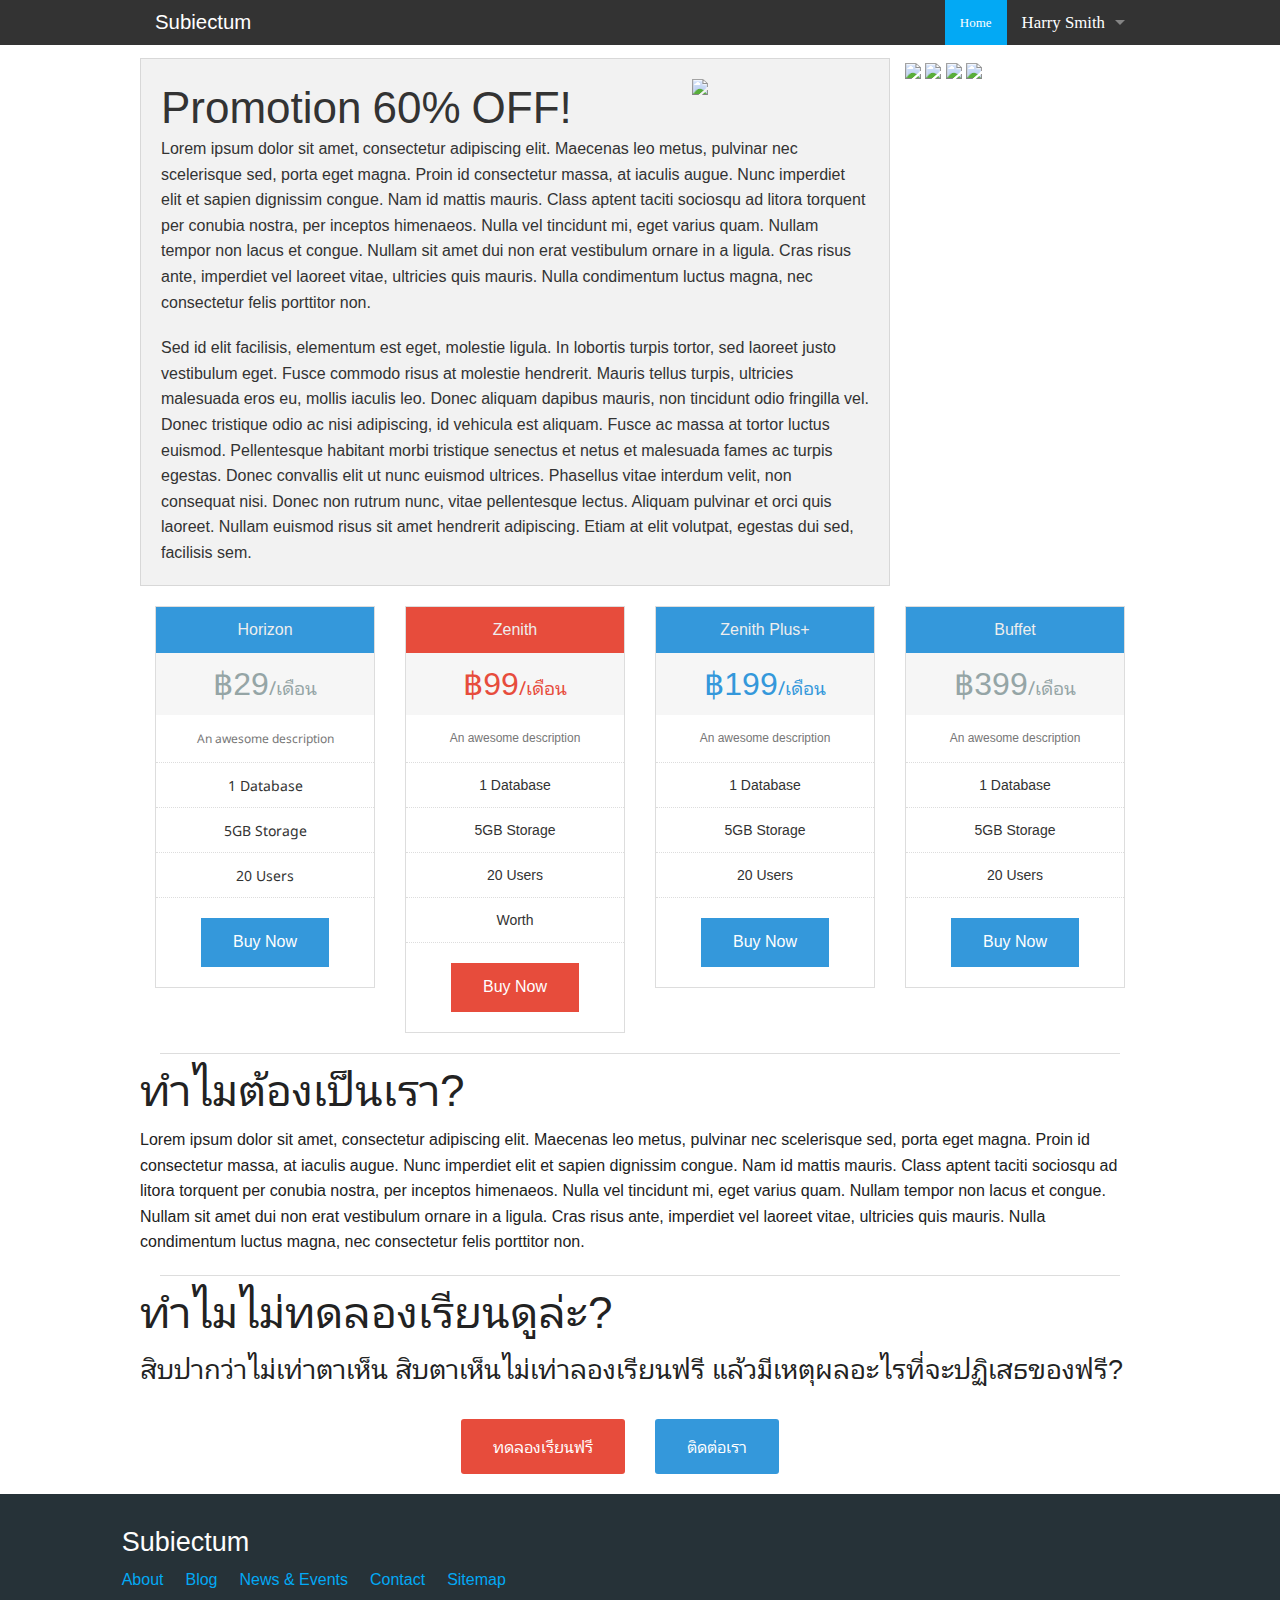
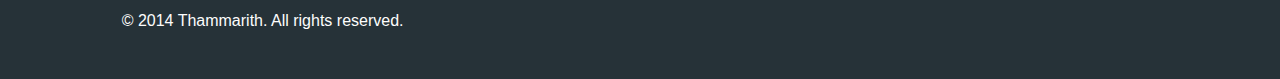
==== index.html @ 30e6ef94 "Change index, add maths (img & subjectlist)" ====
<!doctype html>
<html class="no-js" lang="en">
  <head>
    <meta charset="utf-8" />
    <meta name="viewport" content="width=device-width, initial-scale=1.0" />
    <title>Foundation | Welcome</title>
    <link rel="stylesheet" href="css/foundation.css" />
	<link rel="stylesheet" href="css/font.css" />
    <script src="js/vendor/modernizr.js"></script>
	<style>
		.Roboto {
	  font-family: Roboto, sans-serif;
	  }
	  .OpenSans {
	  font-family: 'Open Sans', sans-serif;
	  }
	  .OpenSansL {
	  font-family: 'Open Sans Light', sans-serif;
	  }
	  .Montserrat {
	  font-family: Montserrat, sans-serif;
	  }
	  .row.full-width {
		width: 100%;
		max-width: 100%; 
	  }
	  .whiteColour {
		color: #fdfdfd;
	  }
	  .blueColour {
		color: #03a9f4;
	  }
	  body {
	  -webkit-font-smoothing: antialiased;
	  -webkit-text-shadow: rgba(0,0,0,.01) 0 0 1px;
	  text-shadow: rgba(0,0,0,.01) 0 0 1px;
	  }
	  h1, h2, h3, h4, h5, h6 {
	  font-family: THnf, Montserrat, sans-serif;
	  }
	  p {
	  font-family: 'Open Sans', sans-serif;
	  //font-weight: 300;
	  }
	</style>
  </head>
  <body>
    
	<div class="contain-to-grid sticky">
		<nav class="top-bar" data-topbar data-options="sticky_on: large">
			<ul class="title-area">
				<li class="name">
				  <h1><a href="#" class="Montserrat" style="font-size: 120%;" id="firstStop">Subiectum</a></h1>
				</li>
				 <!-- Remove the class "menu-icon" to get rid of menu icon. Take out "Menu" to just have icon alone -->
				<li class="toggle-topbar menu-icon"><a href="#"><span>Menu</span></a></li>
			</ul>
			<section class="top-bar-section">
			<!-- Right Nav Section -->
				<ul class="right">
					<li class="active"><a href="#" style="font-family: Montserrat; background-color: #03a9f4;">Home</a></li>
					<li class="has-dropdown">
						<a href="#" style="font-size: 105%; font-family: Montserrat;" id="numero1">Harry Smith</a>
						<ul class="dropdown">
							<li><a href="#" style="font-family: Montserrat;">Profile</a></li>
							<li><a href="#" style="font-family: Montserrat;">Setting</a></li>
							<li><a href="#" style="font-family: Montserrat;">Help</a></li>
							<li><a href="#" style="font-family: Montserrat;">Sign Out</a></li>
						</ul>
					</li>
				</ul>

				<!-- Left Nav Section
				<ul class="left">
					<li><a href="#">Left Nav Button</a></li>
				</ul> -->
			</section>
		</nav>
	</div>


    <div class="row" style="margin-top: 1%;">
		<div class="panel large-9 columns">
			<img src="img/badge.png" width="25%" style="float: right;">
			<h1>Promotion 60% OFF!</h1>
			<p>
				Lorem ipsum dolor sit amet, consectetur adipiscing elit. Maecenas leo metus, pulvinar nec scelerisque sed, porta eget magna. Proin id consectetur massa, at iaculis augue. Nunc imperdiet elit et sapien dignissim congue. Nam id mattis mauris. Class aptent taciti sociosqu ad litora torquent per conubia nostra, per inceptos himenaeos. Nulla vel tincidunt mi, eget varius quam. Nullam tempor non lacus et congue. Nullam sit amet dui non erat vestibulum ornare in a ligula. Cras risus ante, imperdiet vel laoreet vitae, ultricies quis mauris. Nulla condimentum luctus magna, nec consectetur felis porttitor non.
			</p>
			<p>
				Sed id elit facilisis, elementum est eget, molestie ligula. In lobortis turpis tortor, sed laoreet justo vestibulum eget. Fusce commodo risus at molestie hendrerit. Mauris tellus turpis, ultricies malesuada eros eu, mollis iaculis leo. Donec aliquam dapibus mauris, non tincidunt odio fringilla vel. Donec tristique odio ac nisi adipiscing, id vehicula est aliquam. Fusce ac massa at tortor luctus euismod. Pellentesque habitant morbi tristique senectus et netus et malesuada fames ac turpis egestas. Donec convallis elit ut nunc euismod ultrices. Phasellus vitae interdum velit, non consequat nisi. Donec non rutrum nunc, vitae pellentesque lectus. Aliquam pulvinar et orci quis laoreet. Nullam euismod risus sit amet hendrerit adipiscing. Etiam at elit volutpat, egestas dui sed, facilisis sem.
			</p>
		</div>
		<div class="large-3 columns">
			<img src="http://placehold.it/350x150&text=Ads">
			<img src="http://placehold.it/350x150&text=Ads">
			<img src="http://placehold.it/350x150&text=Ads">
			<img src="http://placehold.it/350x150&text=Ads">
		</div>
	</div>
	
	<div class="row">
		<div class="large-3 columns THn">
			<ul class="pricing-table THn">
			  <li class="title" style="background-color: #3498db;">Horizon</li>
			  <li class="price THn" style="color: #95a5a6;">฿29<small class="THn">/เดือน</small></li>
			  <li class="description">An awesome description</li>
			  <li class="bullet-item">1 Database</li>
			  <li class="bullet-item">5GB Storage</li>
			  <li class="bullet-item">20 Users</li>
			  <li class="cta-button"><a class="button" href="register.html">Buy Now</a></li>
			</ul>
		</div>
		<div class="large-3 columns">
			<ul class="pricing-table">
			  <li class="title" style="background-color: #e74c3c;">Zenith</li>
			  <li class="price" style="color: #e74c3c;">฿99<small class="THn">/เดือน</small></li>
			  <li class="description">An awesome description</li>
			  <li class="bullet-item">1 Database</li>
			  <li class="bullet-item">5GB Storage</li>
			  <li class="bullet-item">20 Users</li>
			  <li class="bullet-item">Worth</li>
			  <li class="cta-button"><a class="button" href="register.html" style="background-color: #e74c3c;">Buy Now</a></li>
			</ul>
		</div>
		<div class="large-3 columns">
			<ul class="pricing-table">
			  <li class="title" style="background-color: #3498db;">Zenith Plus+</li>
			  <li class="price" style="color: #3498db;">฿199<small class="THn">/เดือน</small></li>
			  <li class="description">An awesome description</li>
			  <li class="bullet-item">1 Database</li>
			  <li class="bullet-item">5GB Storage</li>
			  <li class="bullet-item">20 Users</li>
			  <li class="cta-button"><a class="button" href="register.html">Buy Now</a></li>
			</ul>
		</div>
		<div class="large-3 columns">
			<ul class="pricing-table">
			  <li class="title" style="background-color: #3498db;">Buffet</li>
			  <li class="price" style="color: #95a5a6;">฿399<small class="THn">/เดือน</small></li>
			  <li class="description">An awesome description</li>
			  <li class="bullet-item">1 Database</li>
			  <li class="bullet-item">5GB Storage</li>
			  <li class="bullet-item">20 Users</li>
			  <li class="cta-button"><a class="button" href="register.html">Buy Now</a></li>
			</ul>
		</div>
	</div>
    
	<hr style="width:75%; margin:auto; text-align:left;" />
	
	<div class="row">
		<h1>ทำไมต้องเป็นเรา?</h1>
		<p>
			Lorem ipsum dolor sit amet, consectetur adipiscing elit. Maecenas leo metus, pulvinar nec scelerisque sed, porta eget magna. Proin id consectetur massa, at iaculis augue. Nunc imperdiet elit et sapien dignissim congue. Nam id mattis mauris. Class aptent taciti sociosqu ad litora torquent per conubia nostra, per inceptos himenaeos. Nulla vel tincidunt mi, eget varius quam. Nullam tempor non lacus et congue. Nullam sit amet dui non erat vestibulum ornare in a ligula. Cras risus ante, imperdiet vel laoreet vitae, ultricies quis mauris. Nulla condimentum luctus magna, nec consectetur felis porttitor non.
		</p>
	</div>
	
	<hr style="width:75%; margin:auto; text-align:left;" />
	
	<div class="row">
		<h1>ทำไมไม่ทดลองเรียนดูล่ะ?</h1>
		<h3>สิบปากว่าไม่เท่าตาเห็น สิบตาเห็นไม่เท่าลองเรียนฟรี แล้วมีเหตุผลอะไรที่จะปฏิเสธของฟรี?</h3>
		<div class="large-6 columns text-right">
			<br/>
			<a href="register.html" class="button radius THn" style="background-color: #e74c3c;">ทดลองเรียนฟรี</a>
		</div>
		<div class="large-6 columns text-left">
			<br/>
			<a href="contact.html" class="button radius THn">ติดต่อเรา</a>
		</div>
	</div>
	
	<div class="row full-width" style="background-color: #263238;">
		<div class="small-0 medium-1 large-1 columns">
			<p></p>
		</div>
		<div class="small-6 medium-8 large-8 columns Montserrat">
			<br/>
			<h3 class="whiteColour">Subiectum</h3>
			<ul class="inline-list whiteColour">
				<li><a href="about" class="blueColour">About</a></li>
				<li><a href="blog" class="blueColour">Blog</a></li>
				<li><a href="news" class="blueColour">News &amp; Events</a></li>
				<li><a href="contact" class="blueColour">Contact</a></li>
				<li><a href="sitemap" class="blueColour">Sitemap</a></li>
			</ul>
			<span class="whiteColour">© 2014 Thammarith. All rights reserved.</span>
			<p>&nbsp;</p>
		</div>
		<div class="small-6 medium-3 large-3 columns text-right" style="float: right">
			
			<p class="whiteColour"></p>
			<span class="fa-stack fa-lg" style="font-size: 200%;">
				<a href="//twitter.com/thmmrth" name="contact">
					<i class="fa fa-circle fa-stack-2x" style="color: #999FA2;"></i>
					<i class="fa fa-twitter fa-stack-1x" style="color: #263238;"></i>
				</a>
			</span>
			<span class="fa-stack fa-lg" style="font-size: 200%;">
				<a href="//facebook.com/Thammarith">
				  <i class="fa fa-circle fa-stack-2x" style="color: #999FA2;"></i>
				  <i class="fa fa-facebook fa-stack-1x" style="color: #263238;"></i>
				</a>
			</span>
			<span class="fa-stack fa-lg" style="font-size: 200%;">
				<a href="//plus.google.com/u/0/113654520821208433778">
					<i class="fa fa-circle fa-stack-2x" style="color: #999FA2;"></i>
					<i class="fa fa-google-plus fa-stack-1x" style="color: #263238;"></i>
				</a>
			</span>
		</div>
	</div>

	
    <script src="js/vendor/jquery.js"></script>
    <script src="js/foundation.min.js"></script>
    <script>
      $(document).foundation();
    </script>
  </body>
</html>
---- css/font.css ----
@import url(http://fonts.googleapis.com/css?family=Noto+Sans:400,400italic);

@font-face {
    font-family: THnf;
    src: url('font/NotoSansThai-Regular.ttf');
}
.THn {
	font-family: THnf, 'Noto Sans';
	}
@font-face {
    font-family: THbf;
    src: url('font/NotoSansThai-Bold.ttf');
    font-weight: bold;
}

.THb {
	font-family: THbf 'Noto Sans';
	font-weight: bold;
	}
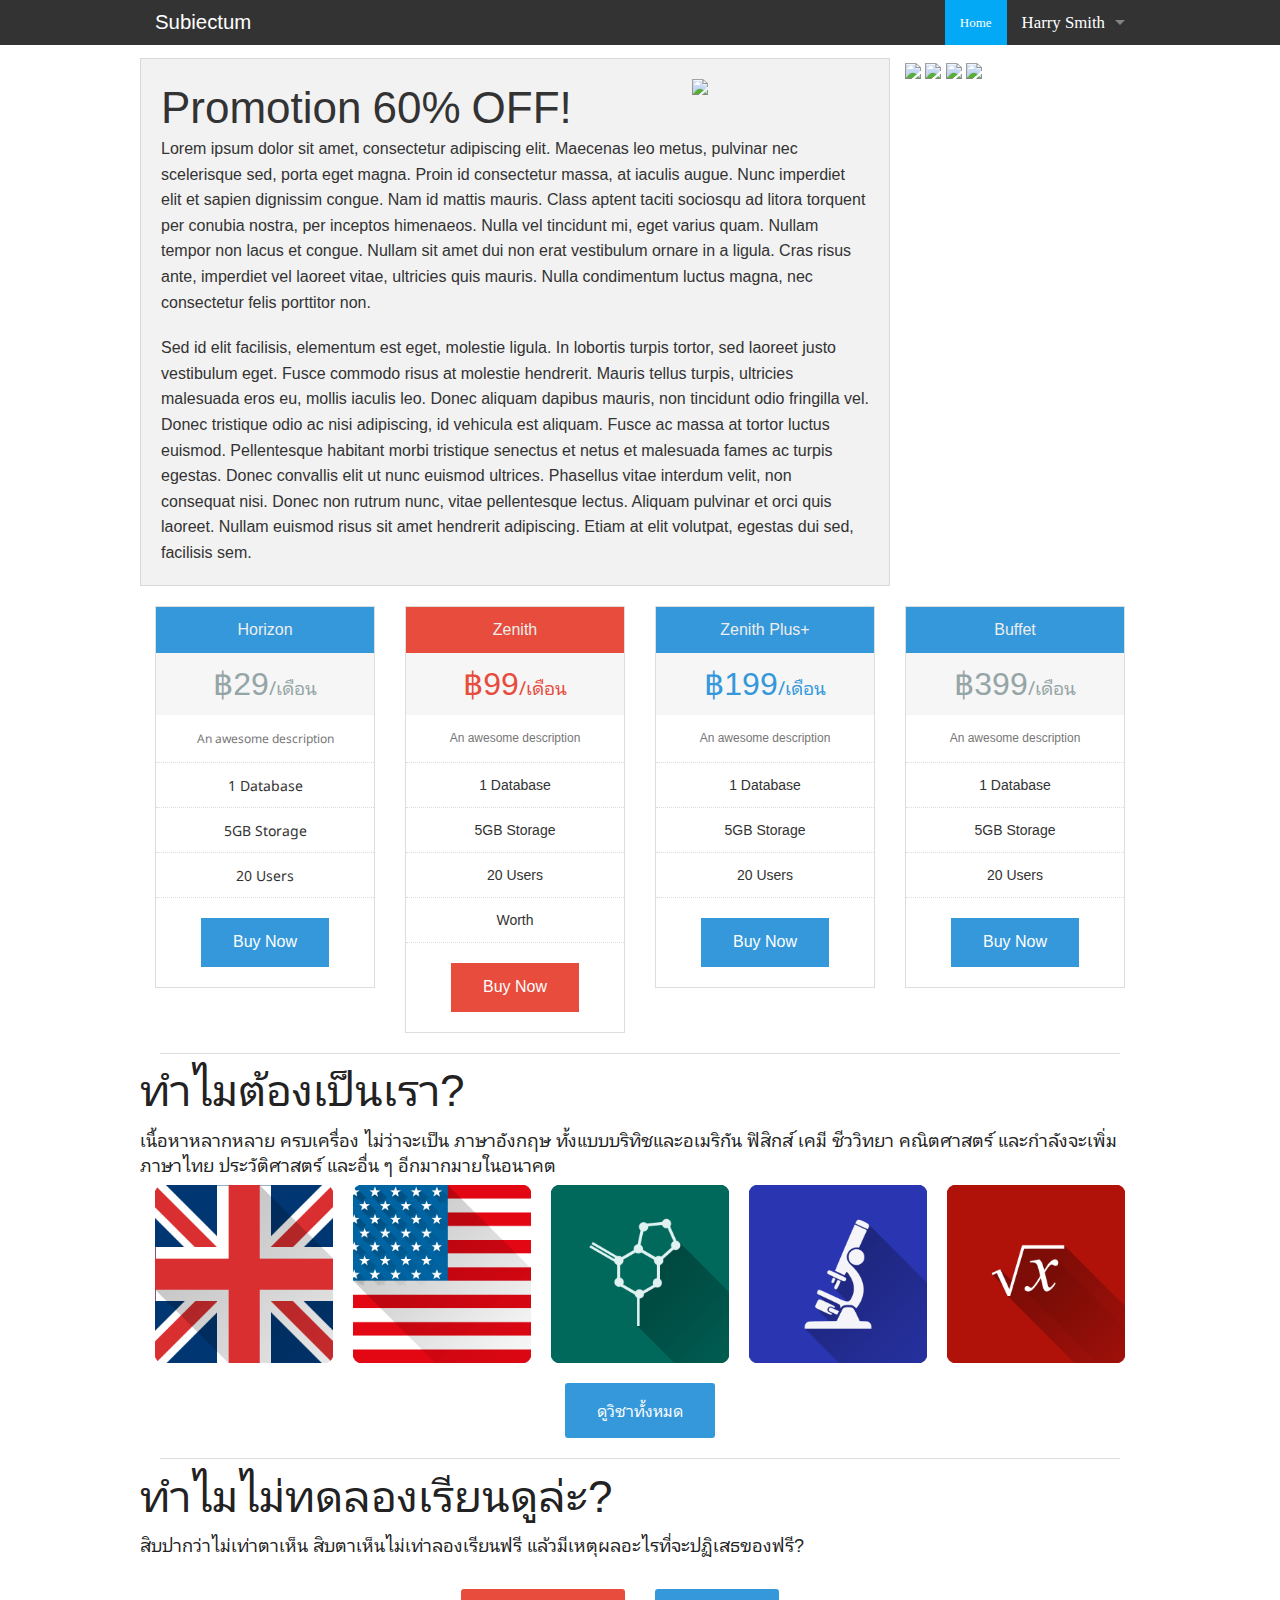
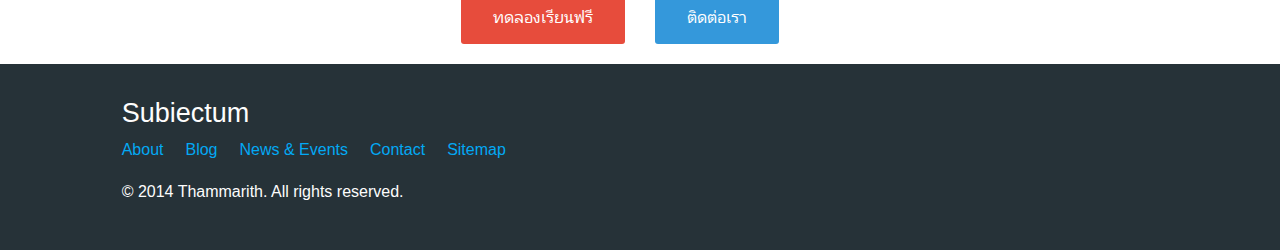
==== commit 9ce0a134: "Edit index + subjectlist" ====
--- a/index.html
+++ b/index.html
@@ -150,16 +150,26 @@
 	
 	<div class="row">
 		<h1>ทำไมต้องเป็นเรา?</h1>
-		<p>
-			Lorem ipsum dolor sit amet, consectetur adipiscing elit. Maecenas leo metus, pulvinar nec scelerisque sed, porta eget magna. Proin id consectetur massa, at iaculis augue. Nunc imperdiet elit et sapien dignissim congue. Nam id mattis mauris. Class aptent taciti sociosqu ad litora torquent per conubia nostra, per inceptos himenaeos. Nulla vel tincidunt mi, eget varius quam. Nullam tempor non lacus et congue. Nullam sit amet dui non erat vestibulum ornare in a ligula. Cras risus ante, imperdiet vel laoreet vitae, ultricies quis mauris. Nulla condimentum luctus magna, nec consectetur felis porttitor non.
-		</p>
+		<h5>เนื้อหาหลากหลาย ครบเครื่อง ไม่ว่าจะเป็น ภาษาอังกฤษ ทั้งแบบบริทิชและอเมริกัน ฟิสิกส์ เคมี ชีววิทยา คณิตศาสตร์ และกำลังจะเพิ่มภาษาไทย ประวัติศาสตร์ และอื่น ๆ อีกมากมายในอนาคต</h5>
+		<div class="large-12 columns">
+			<ul class="small-block-grid-5">
+			  <li><a href="subjectlist.html#BrE"><img src="img/UnionJR.png"></a></li>
+			  <li><a href="subjectlist.html#AmE"><img src="img/USFlag.png"></a></li>
+			  <li><a href="subjectlist.html#Chem"><img src="img/Chemistry.png"></a></li>
+			  <li><a href="subjectlist.html#Bio"><img src="img/Microscope.png"></a></li>
+			  <li><a href="subjectlist.html#Maths"><img src="img/Maths.png"></a></li>
+			</ul>
+		</div>
+		<div class="large-12 columns text-center">
+			<a href="subjectlist.html" class="button radius THn">ดูวิชาทั้งหมด</a>
+		</div>
 	</div>
 	
 	<hr style="width:75%; margin:auto; text-align:left;" />
 	
 	<div class="row">
 		<h1>ทำไมไม่ทดลองเรียนดูล่ะ?</h1>
-		<h3>สิบปากว่าไม่เท่าตาเห็น สิบตาเห็นไม่เท่าลองเรียนฟรี แล้วมีเหตุผลอะไรที่จะปฏิเสธของฟรี?</h3>
+		<h5>สิบปากว่าไม่เท่าตาเห็น สิบตาเห็นไม่เท่าลองเรียนฟรี แล้วมีเหตุผลอะไรที่จะปฏิเสธของฟรี?</h5>
 		<div class="large-6 columns text-right">
 			<br/>
 			<a href="register.html" class="button radius THn" style="background-color: #e74c3c;">ทดลองเรียนฟรี</a>
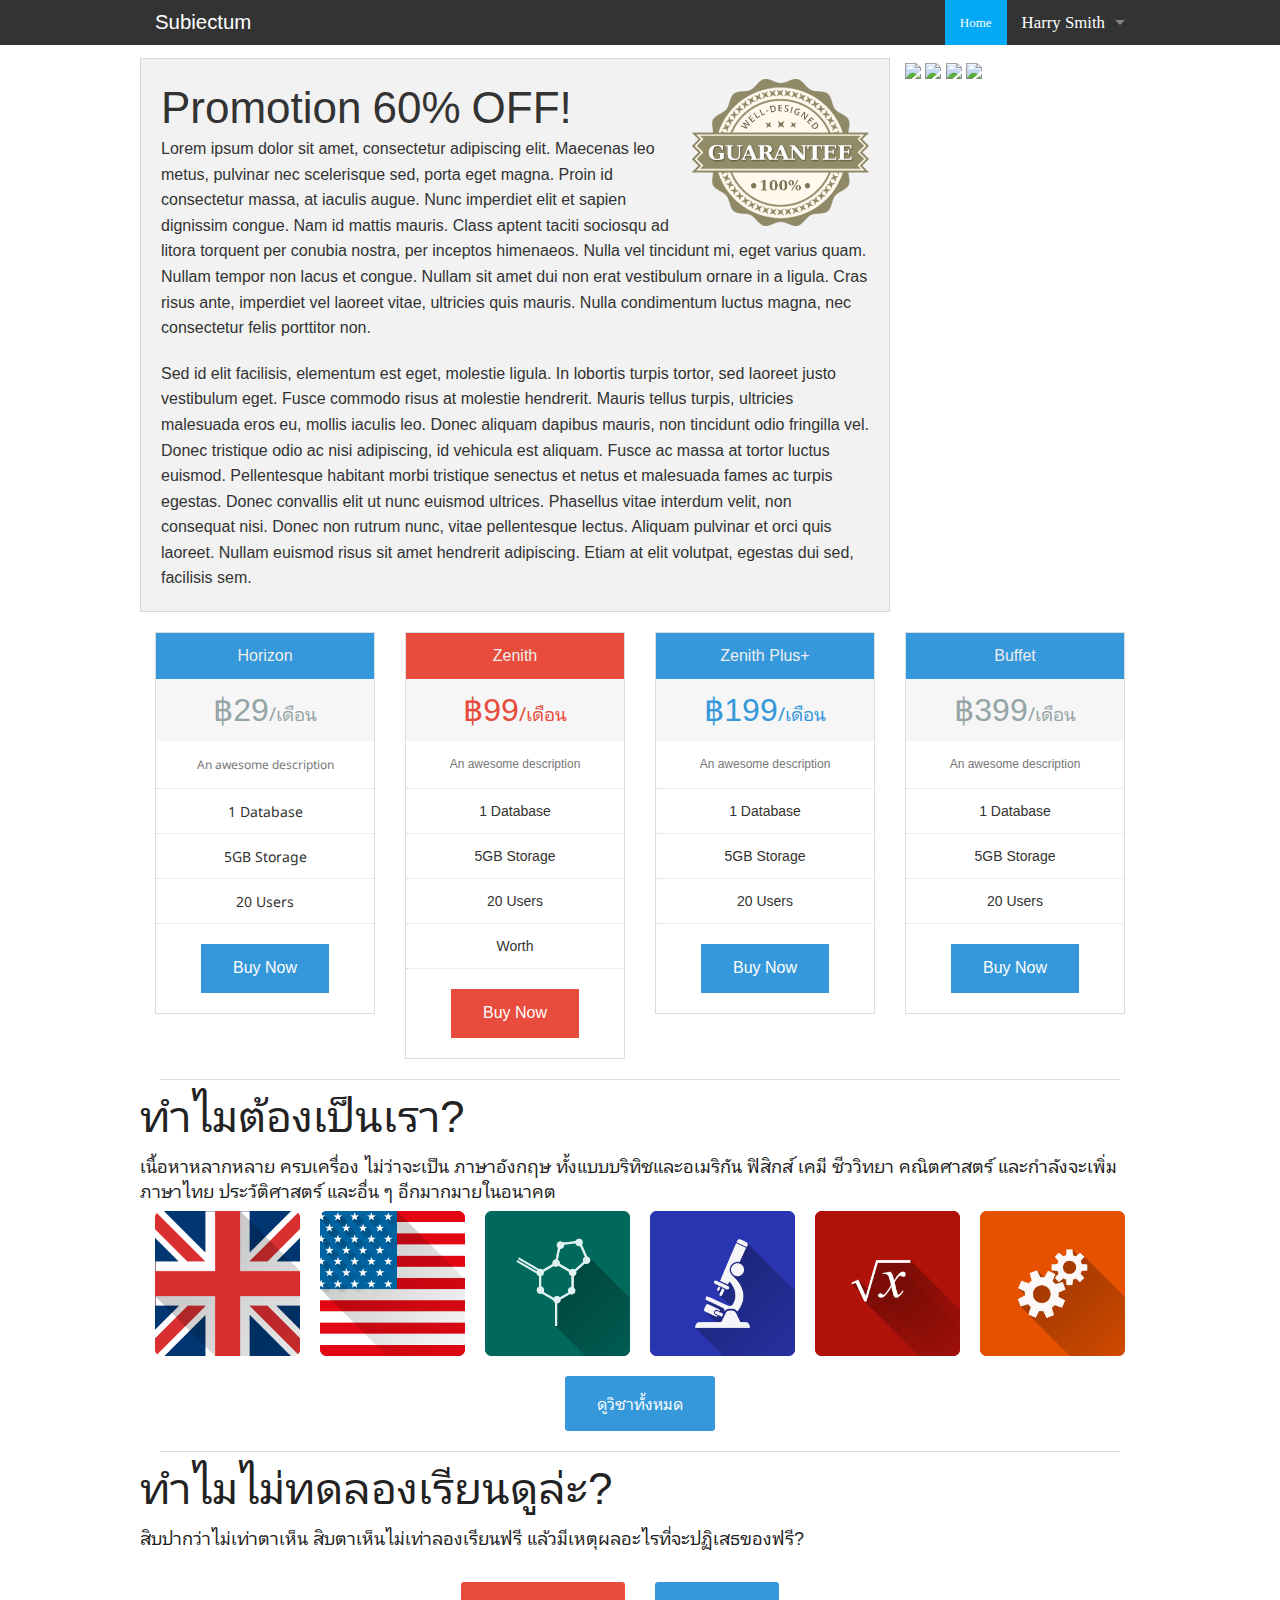
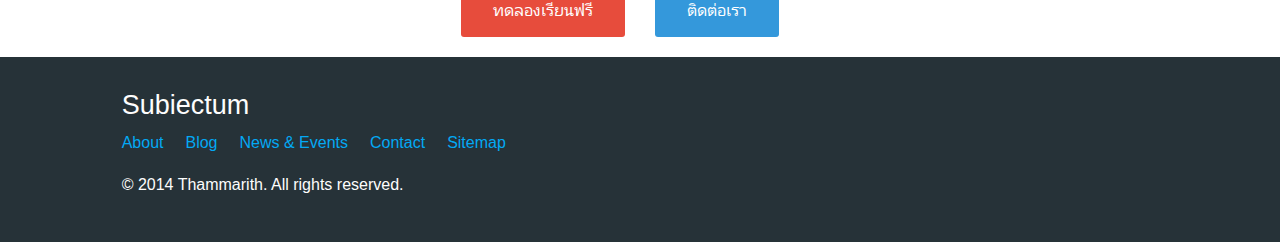
==== commit 5a1ad50c: "Add Physics in index and list" ====
--- a/index.html
+++ b/index.html
@@ -81,7 +81,7 @@
 
     <div class="row" style="margin-top: 1%;">
 		<div class="panel large-9 columns">
-			<img src="img/badge.png" width="25%" style="float: right;">
+			<img src="img/Badge.png" width="25%" style="float: right;">
 			<h1>Promotion 60% OFF!</h1>
 			<p>
 				Lorem ipsum dolor sit amet, consectetur adipiscing elit. Maecenas leo metus, pulvinar nec scelerisque sed, porta eget magna. Proin id consectetur massa, at iaculis augue. Nunc imperdiet elit et sapien dignissim congue. Nam id mattis mauris. Class aptent taciti sociosqu ad litora torquent per conubia nostra, per inceptos himenaeos. Nulla vel tincidunt mi, eget varius quam. Nullam tempor non lacus et congue. Nullam sit amet dui non erat vestibulum ornare in a ligula. Cras risus ante, imperdiet vel laoreet vitae, ultricies quis mauris. Nulla condimentum luctus magna, nec consectetur felis porttitor non.
@@ -152,12 +152,13 @@
 		<h1>ทำไมต้องเป็นเรา?</h1>
 		<h5>เนื้อหาหลากหลาย ครบเครื่อง ไม่ว่าจะเป็น ภาษาอังกฤษ ทั้งแบบบริทิชและอเมริกัน ฟิสิกส์ เคมี ชีววิทยา คณิตศาสตร์ และกำลังจะเพิ่มภาษาไทย ประวัติศาสตร์ และอื่น ๆ อีกมากมายในอนาคต</h5>
 		<div class="large-12 columns">
-			<ul class="small-block-grid-5">
+			<ul class="small-block-grid-6">
 			  <li><a href="subjectlist.html#BrE"><img src="img/UnionJR.png"></a></li>
 			  <li><a href="subjectlist.html#AmE"><img src="img/USFlag.png"></a></li>
 			  <li><a href="subjectlist.html#Chem"><img src="img/Chemistry.png"></a></li>
 			  <li><a href="subjectlist.html#Bio"><img src="img/Microscope.png"></a></li>
 			  <li><a href="subjectlist.html#Maths"><img src="img/Maths.png"></a></li>
+			  <li><a href="subjectlist.html#Physics"><img src="img/Physics.png"></a></li>
 			</ul>
 		</div>
 		<div class="large-12 columns text-center">
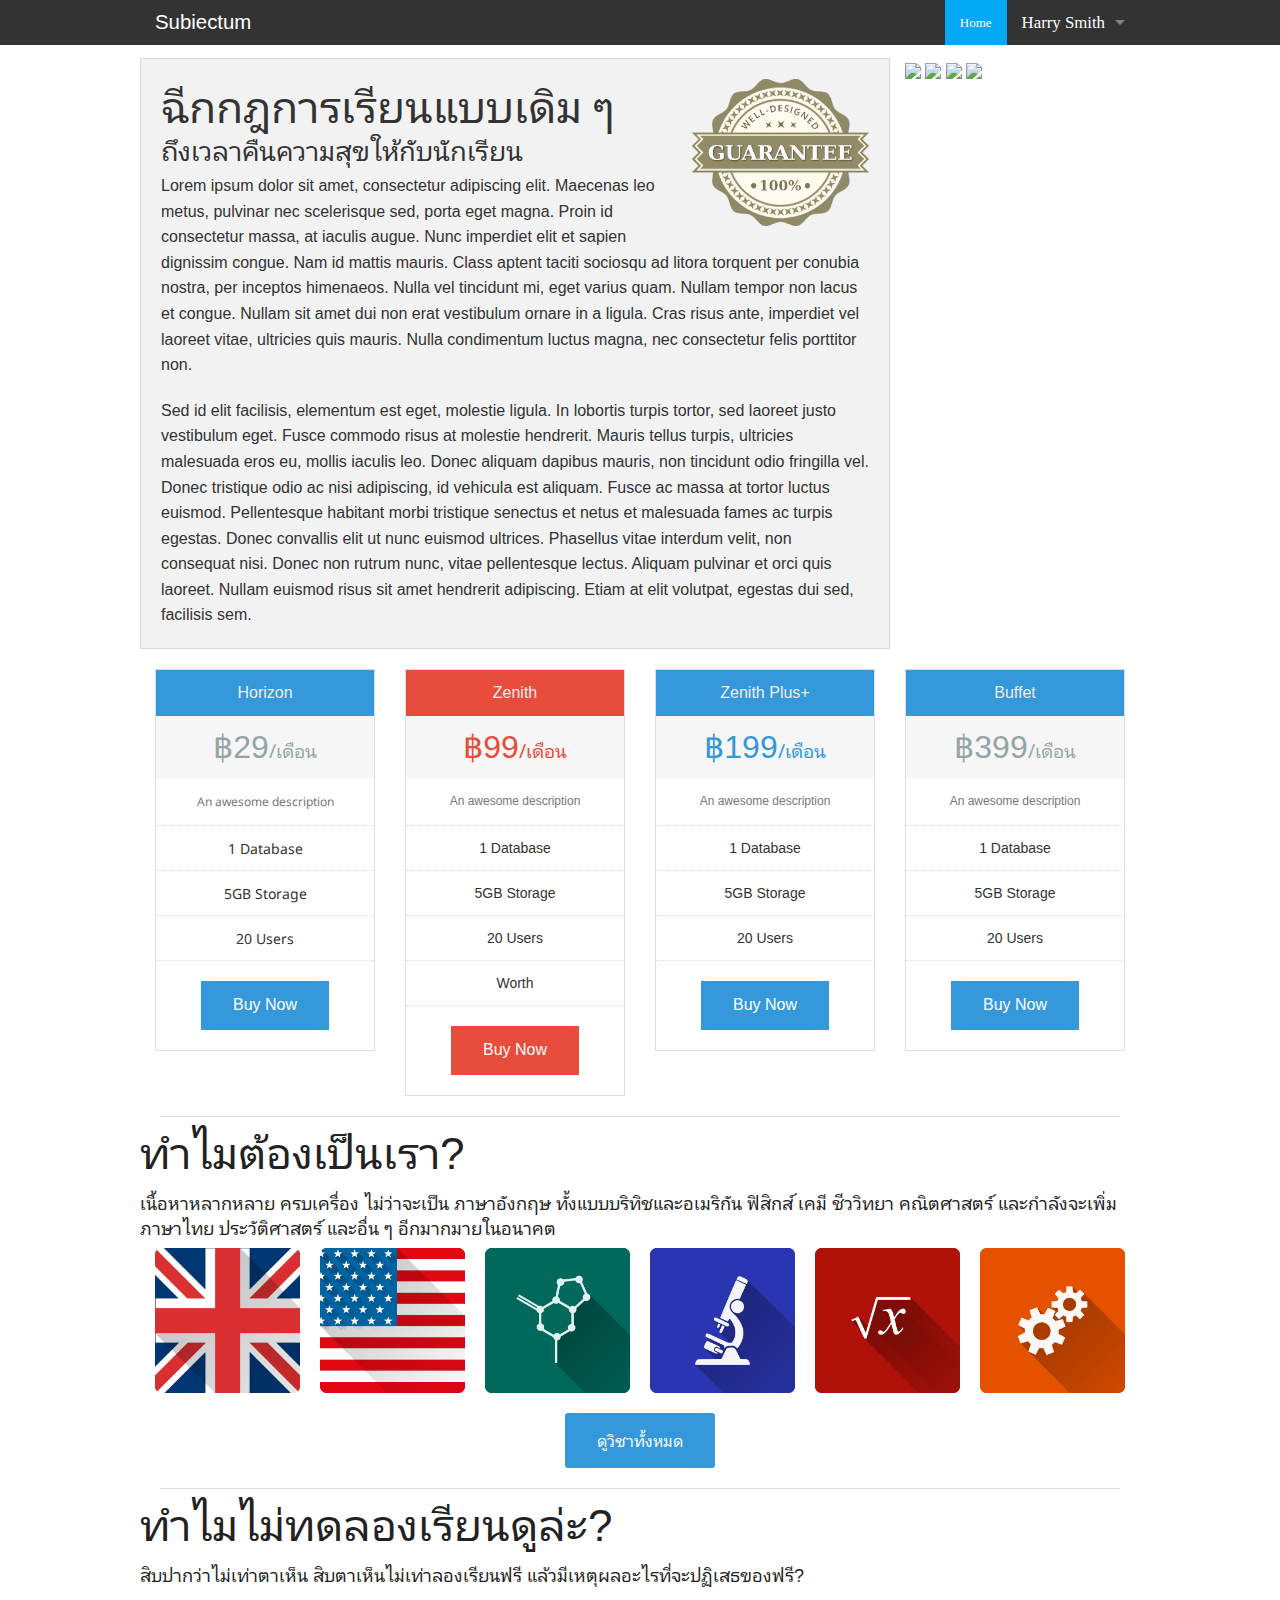
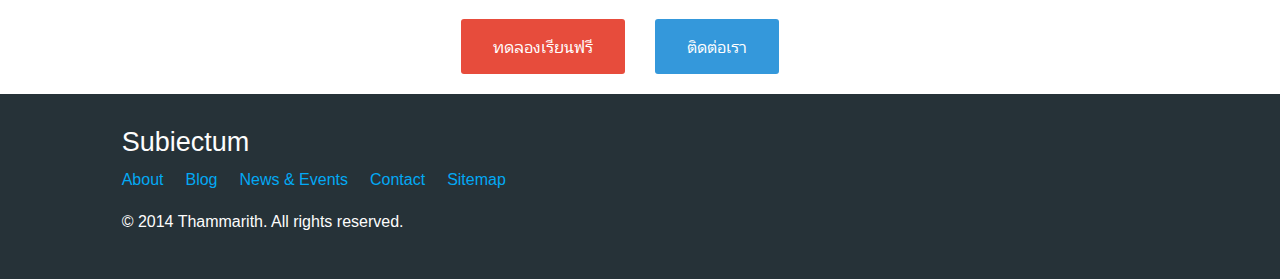
==== commit ee127ccb: "Changing fonts and index" ====
--- a/index.html
+++ b/index.html
@@ -82,7 +82,8 @@
     <div class="row" style="margin-top: 1%;">
 		<div class="panel large-9 columns">
 			<img src="img/Badge.png" width="25%" style="float: right;">
-			<h1>Promotion 60% OFF!</h1>
+			<h1>ฉีกกฎการเรียนแบบเดิม ๆ</h1>
+			<h3>ถึงเวลาคืนความสุขให้กับนักเรียน</h3>
 			<p>
 				Lorem ipsum dolor sit amet, consectetur adipiscing elit. Maecenas leo metus, pulvinar nec scelerisque sed, porta eget magna. Proin id consectetur massa, at iaculis augue. Nunc imperdiet elit et sapien dignissim congue. Nam id mattis mauris. Class aptent taciti sociosqu ad litora torquent per conubia nostra, per inceptos himenaeos. Nulla vel tincidunt mi, eget varius quam. Nullam tempor non lacus et congue. Nullam sit amet dui non erat vestibulum ornare in a ligula. Cras risus ante, imperdiet vel laoreet vitae, ultricies quis mauris. Nulla condimentum luctus magna, nec consectetur felis porttitor non.
 			</p>
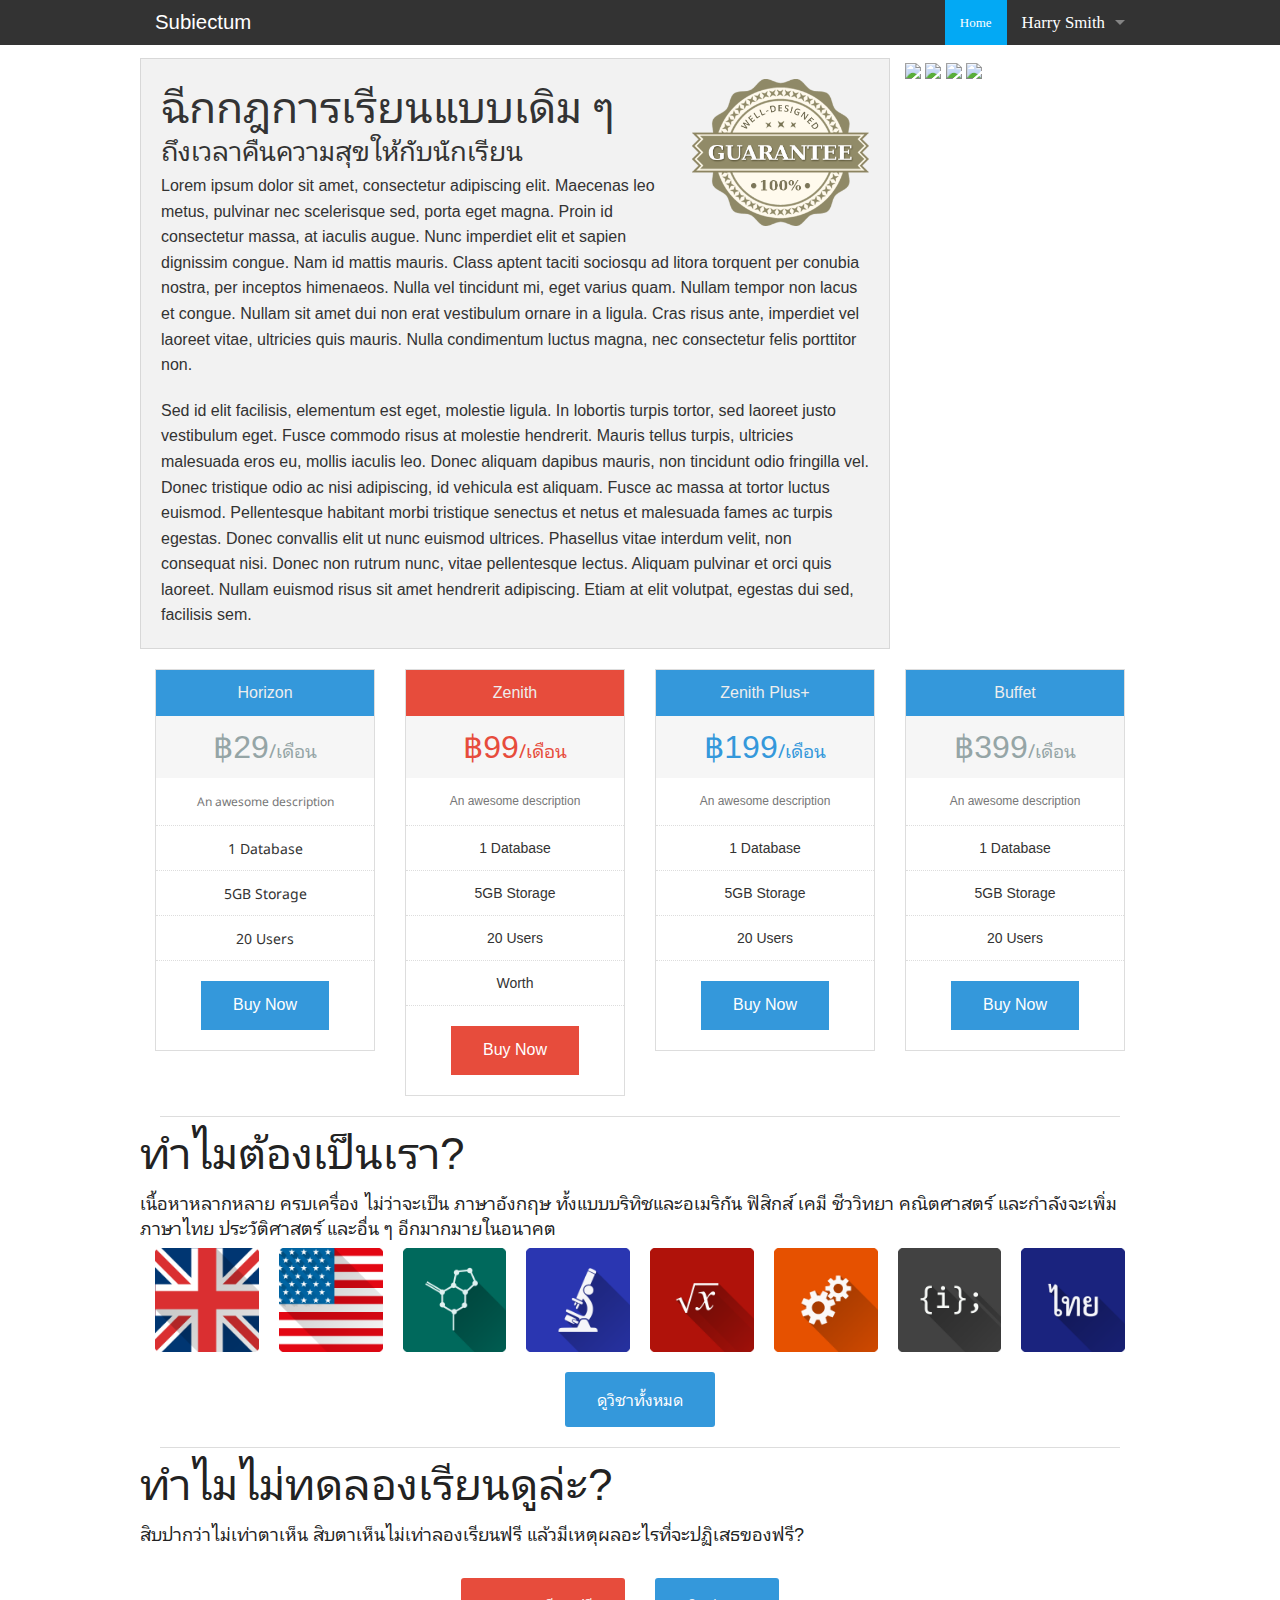
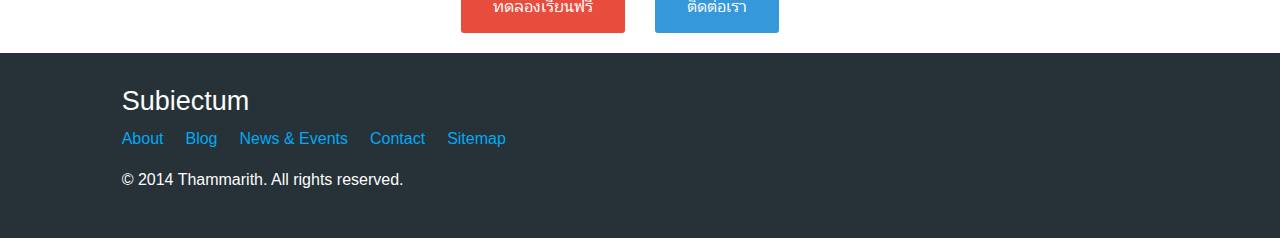
==== commit ea99bb56: "Change Microscope --> Biology" ====
--- a/index.html
+++ b/index.html
@@ -153,13 +153,15 @@
 		<h1>ทำไมต้องเป็นเรา?</h1>
 		<h5>เนื้อหาหลากหลาย ครบเครื่อง ไม่ว่าจะเป็น ภาษาอังกฤษ ทั้งแบบบริทิชและอเมริกัน ฟิสิกส์ เคมี ชีววิทยา คณิตศาสตร์ และกำลังจะเพิ่มภาษาไทย ประวัติศาสตร์ และอื่น ๆ อีกมากมายในอนาคต</h5>
 		<div class="large-12 columns">
-			<ul class="small-block-grid-6">
+			<ul class="small-block-grid-8">
 			  <li><a href="subjectlist.html#BrE"><img src="img/UnionJR.png"></a></li>
 			  <li><a href="subjectlist.html#AmE"><img src="img/USFlag.png"></a></li>
 			  <li><a href="subjectlist.html#Chem"><img src="img/Chemistry.png"></a></li>
-			  <li><a href="subjectlist.html#Bio"><img src="img/Microscope.png"></a></li>
+			  <li><a href="subjectlist.html#Bio"><img src="img/Biology.png"></a></li>
 			  <li><a href="subjectlist.html#Maths"><img src="img/Maths.png"></a></li>
 			  <li><a href="subjectlist.html#Physics"><img src="img/Physics.png"></a></li>
+			  <li><a href="subjectlist.html#Programming"><img src="img/Programming.png"></a></li>
+			  <li><a href="subjectlist.html#Thai"><img src="img/Thai.png"></a></li>
 			</ul>
 		</div>
 		<div class="large-12 columns text-center">
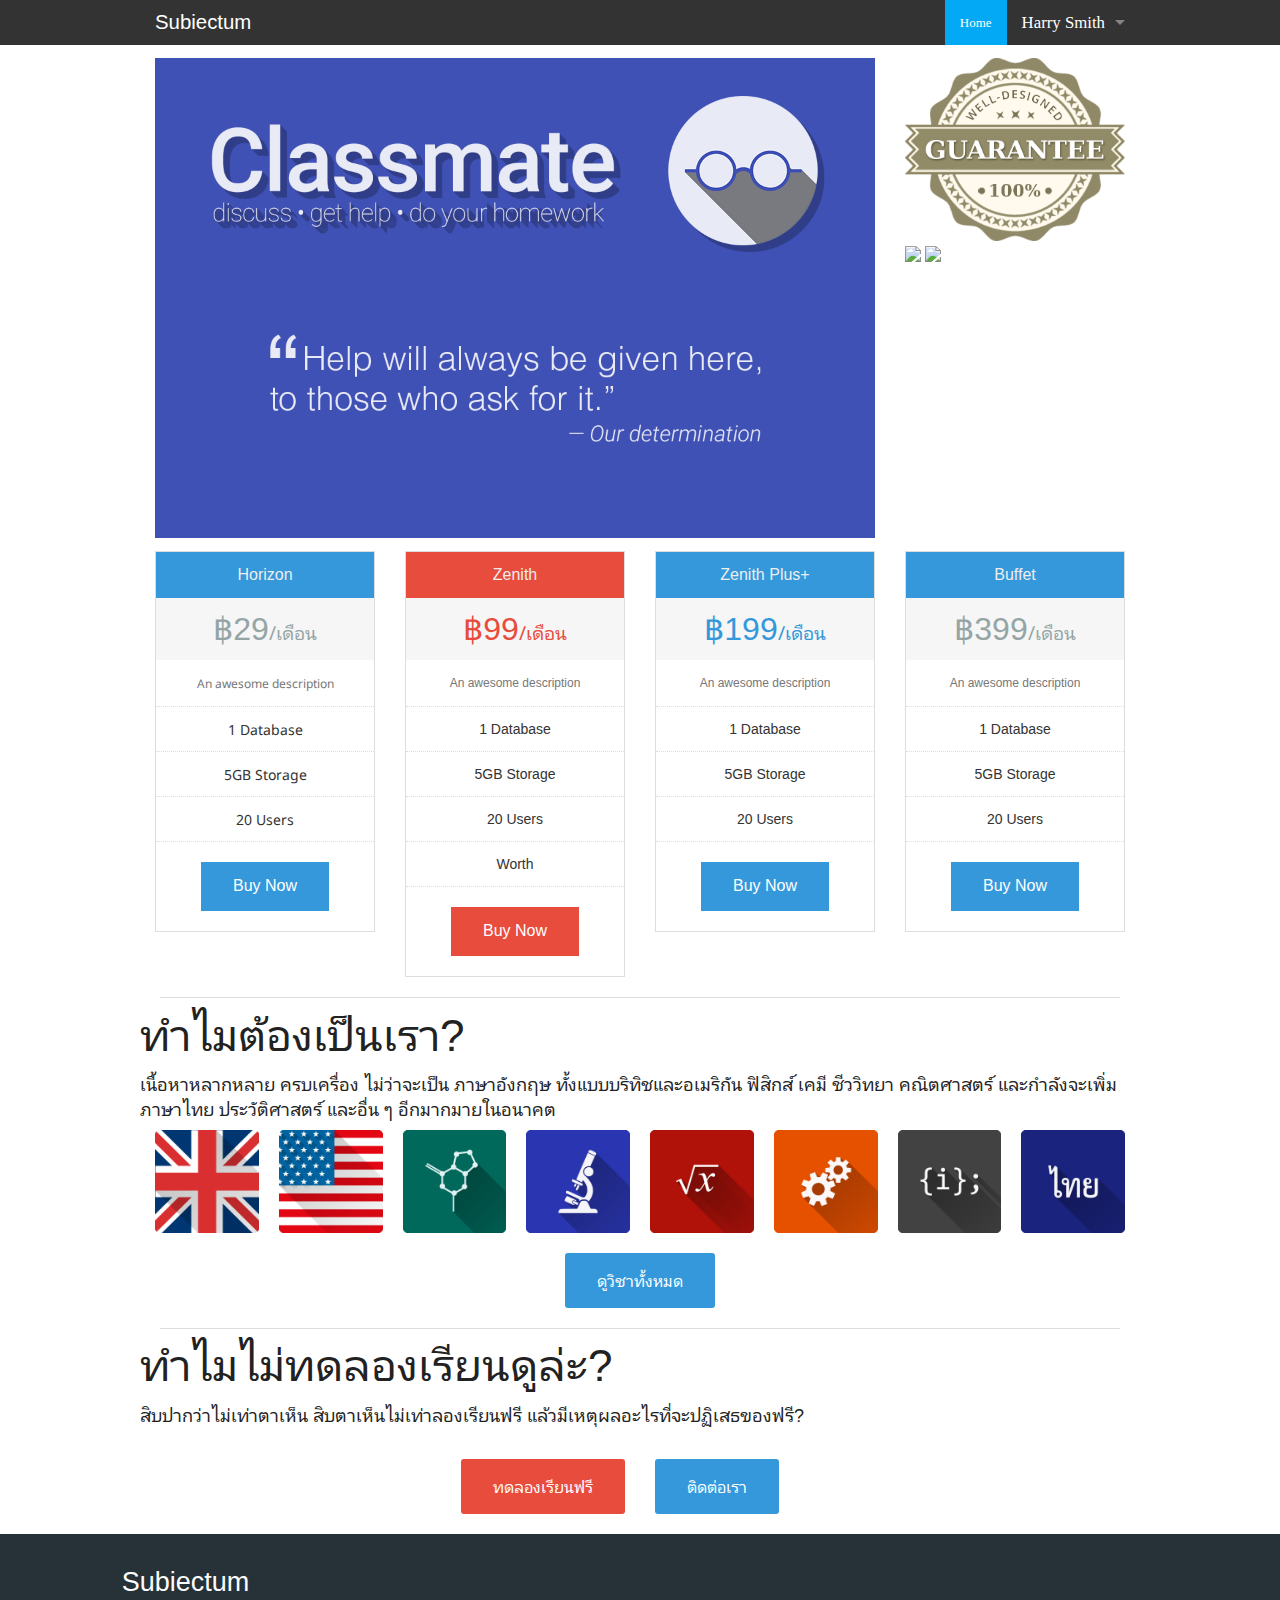
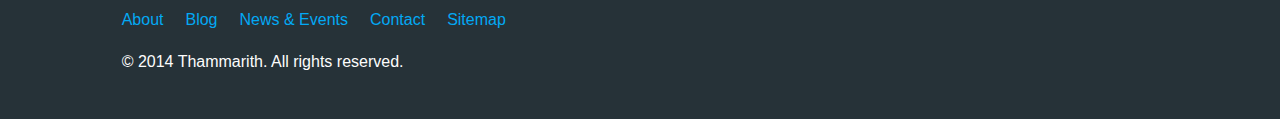
==== commit a29e4a98: "Try something new." ====
--- a/index.html
+++ b/index.html
@@ -6,46 +6,12 @@
     <title>Foundation | Welcome</title>
     <link rel="stylesheet" href="css/foundation.css" />
 	<link rel="stylesheet" href="css/font.css" />
+	<link rel="stylesheet" type="text/css" href="//cdn.jsdelivr.net/jquery.slick/1.3.7/slick.css"/>
     <script src="js/vendor/modernizr.js"></script>
-	<style>
-		.Roboto {
-	  font-family: Roboto, sans-serif;
-	  }
-	  .OpenSans {
-	  font-family: 'Open Sans', sans-serif;
-	  }
-	  .OpenSansL {
-	  font-family: 'Open Sans Light', sans-serif;
-	  }
-	  .Montserrat {
-	  font-family: Montserrat, sans-serif;
-	  }
-	  .row.full-width {
-		width: 100%;
-		max-width: 100%; 
-	  }
-	  .whiteColour {
-		color: #fdfdfd;
-	  }
-	  .blueColour {
-		color: #03a9f4;
-	  }
-	  body {
-	  -webkit-font-smoothing: antialiased;
-	  -webkit-text-shadow: rgba(0,0,0,.01) 0 0 1px;
-	  text-shadow: rgba(0,0,0,.01) 0 0 1px;
-	  }
-	  h1, h2, h3, h4, h5, h6 {
-	  font-family: THnf, Montserrat, sans-serif;
-	  }
-	  p {
-	  font-family: 'Open Sans', sans-serif;
-	  //font-weight: 300;
-	  }
-	</style>
+	
   </head>
   <body>
-    
+	
 	<div class="contain-to-grid sticky">
 		<nav class="top-bar" data-topbar data-options="sticky_on: large">
 			<ul class="title-area">
@@ -78,28 +44,19 @@
 		</nav>
 	</div>
 
-
+	
     <div class="row" style="margin-top: 1%;">
-		<div class="panel large-9 columns">
-			<img src="img/Badge.png" width="25%" style="float: right;">
-			<h1>ฉีกกฎการเรียนแบบเดิม ๆ</h1>
-			<h3>ถึงเวลาคืนความสุขให้กับนักเรียน</h3>
-			<p>
-				Lorem ipsum dolor sit amet, consectetur adipiscing elit. Maecenas leo metus, pulvinar nec scelerisque sed, porta eget magna. Proin id consectetur massa, at iaculis augue. Nunc imperdiet elit et sapien dignissim congue. Nam id mattis mauris. Class aptent taciti sociosqu ad litora torquent per conubia nostra, per inceptos himenaeos. Nulla vel tincidunt mi, eget varius quam. Nullam tempor non lacus et congue. Nullam sit amet dui non erat vestibulum ornare in a ligula. Cras risus ante, imperdiet vel laoreet vitae, ultricies quis mauris. Nulla condimentum luctus magna, nec consectetur felis porttitor non.
-			</p>
-			<p>
-				Sed id elit facilisis, elementum est eget, molestie ligula. In lobortis turpis tortor, sed laoreet justo vestibulum eget. Fusce commodo risus at molestie hendrerit. Mauris tellus turpis, ultricies malesuada eros eu, mollis iaculis leo. Donec aliquam dapibus mauris, non tincidunt odio fringilla vel. Donec tristique odio ac nisi adipiscing, id vehicula est aliquam. Fusce ac massa at tortor luctus euismod. Pellentesque habitant morbi tristique senectus et netus et malesuada fames ac turpis egestas. Donec convallis elit ut nunc euismod ultrices. Phasellus vitae interdum velit, non consequat nisi. Donec non rutrum nunc, vitae pellentesque lectus. Aliquam pulvinar et orci quis laoreet. Nullam euismod risus sit amet hendrerit adipiscing. Etiam at elit volutpat, egestas dui sed, facilisis sem.
-			</p>
+		<div class="large-9 columns">
+			<img src="img/Ads.png" width="100%" />
 		</div>
 		<div class="large-3 columns">
-			<img src="http://placehold.it/350x150&text=Ads">
-			<img src="http://placehold.it/350x150&text=Ads">
-			<img src="http://placehold.it/350x150&text=Ads">
-			<img src="http://placehold.it/350x150&text=Ads">
+			<img src="img/Badge.png" width="100%" style="float: right;">
+			<img src="http://placehold.it/350x150">
+			<img src="http://placehold.it/350x150">
 		</div>
 	</div>
 	
-	<div class="row">
+	<div class="row" style="margin-top: 1%;">
 		<div class="large-3 columns THn">
 			<ul class="pricing-table THn">
 			  <li class="title" style="background-color: #3498db;">Horizon</li>
@@ -228,8 +185,10 @@
 	
     <script src="js/vendor/jquery.js"></script>
     <script src="js/foundation.min.js"></script>
+	
     <script>
       $(document).foundation();
     </script>
+	
   </body>
 </html>
--- a/css/font.css
+++ b/css/font.css
@@ -16,4 +16,38 @@
 .THb {
 	font-family: THbf 'Noto Sans';
 	font-weight: bold;
+	}
+.Roboto {
+	font-family: Roboto, sans-serif;
+	}
+.OpenSans {
+	font-family: 'Open Sans', sans-serif;
+	}
+.OpenSansL {
+	font-family: 'Open Sans Light', sans-serif;
+	}
+.Montserrat {
+	font-family: Montserrat, sans-serif;
+	}
+.row.full-width {
+	width: 100%;
+	max-width: 100%; 
+	}
+.whiteColour {
+	color: #fdfdfd;
+	}
+.blueColour {
+	color: #03a9f4;
+	}
+body {
+	-webkit-font-smoothing: antialiased;
+	-webkit-text-shadow: rgba(0,0,0,.01) 0 0 1px;
+	text-shadow: rgba(0,0,0,.01) 0 0 1px;
+	}
+h1, h2, h3, h4, h5, h6 {
+	font-family: THnf, Montserrat, sans-serif;
+	}
+p {
+	font-family: 'Open Sans', sans-serif;
+	//font-weight: 300;
 	}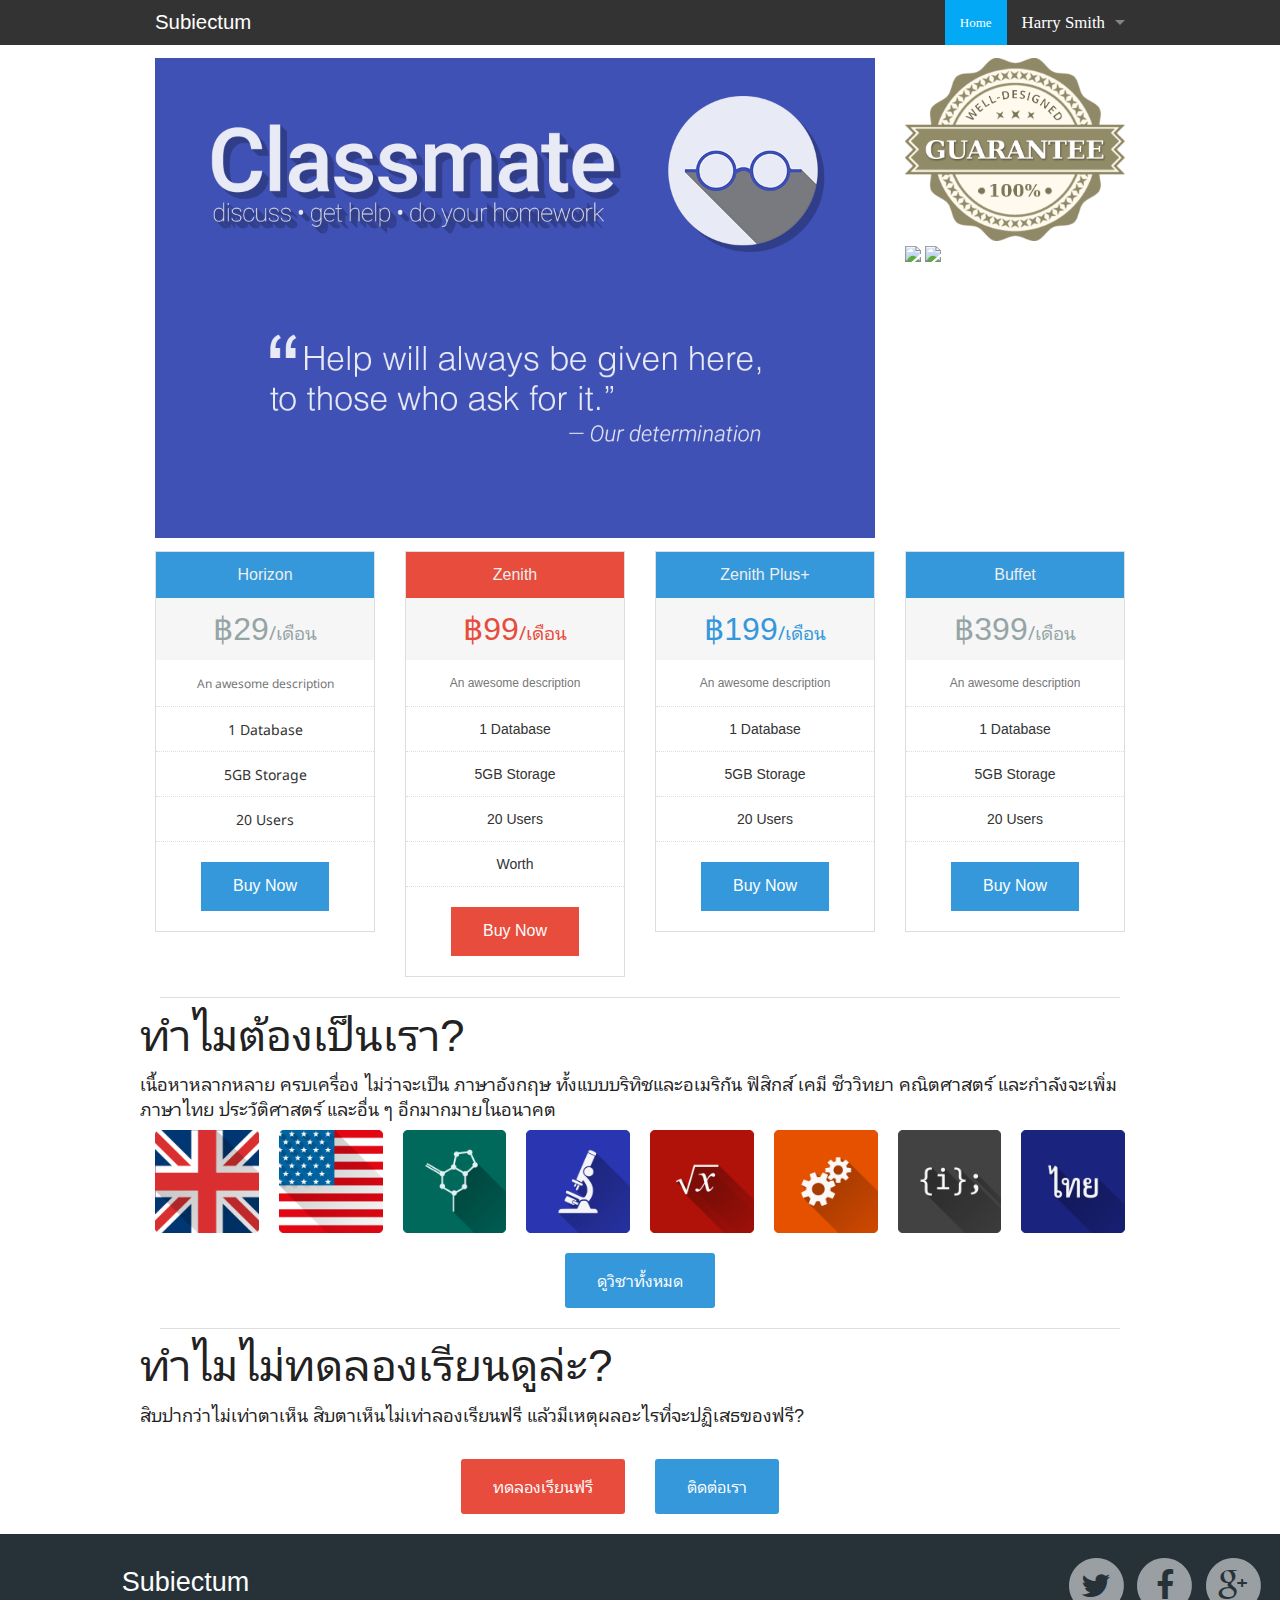
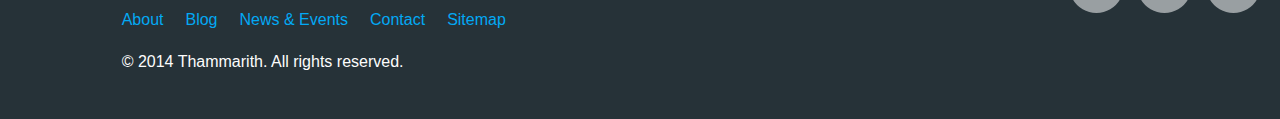
==== commit 3c15ad8a: "Move <style></style> to font.css add fa.css" ====
--- a/index.html
+++ b/index.html
@@ -3,12 +3,11 @@
   <head>
     <meta charset="utf-8" />
     <meta name="viewport" content="width=device-width, initial-scale=1.0" />
-    <title>Foundation | Welcome</title>
+    <title>subiectum</title>
     <link rel="stylesheet" href="css/foundation.css" />
 	<link rel="stylesheet" href="css/font.css" />
-	<link rel="stylesheet" type="text/css" href="//cdn.jsdelivr.net/jquery.slick/1.3.7/slick.css"/>
+	<link rel="stylesheet" href="fa/css/font-awesome.min.css">
     <script src="js/vendor/modernizr.js"></script>
-	
   </head>
   <body>
 	
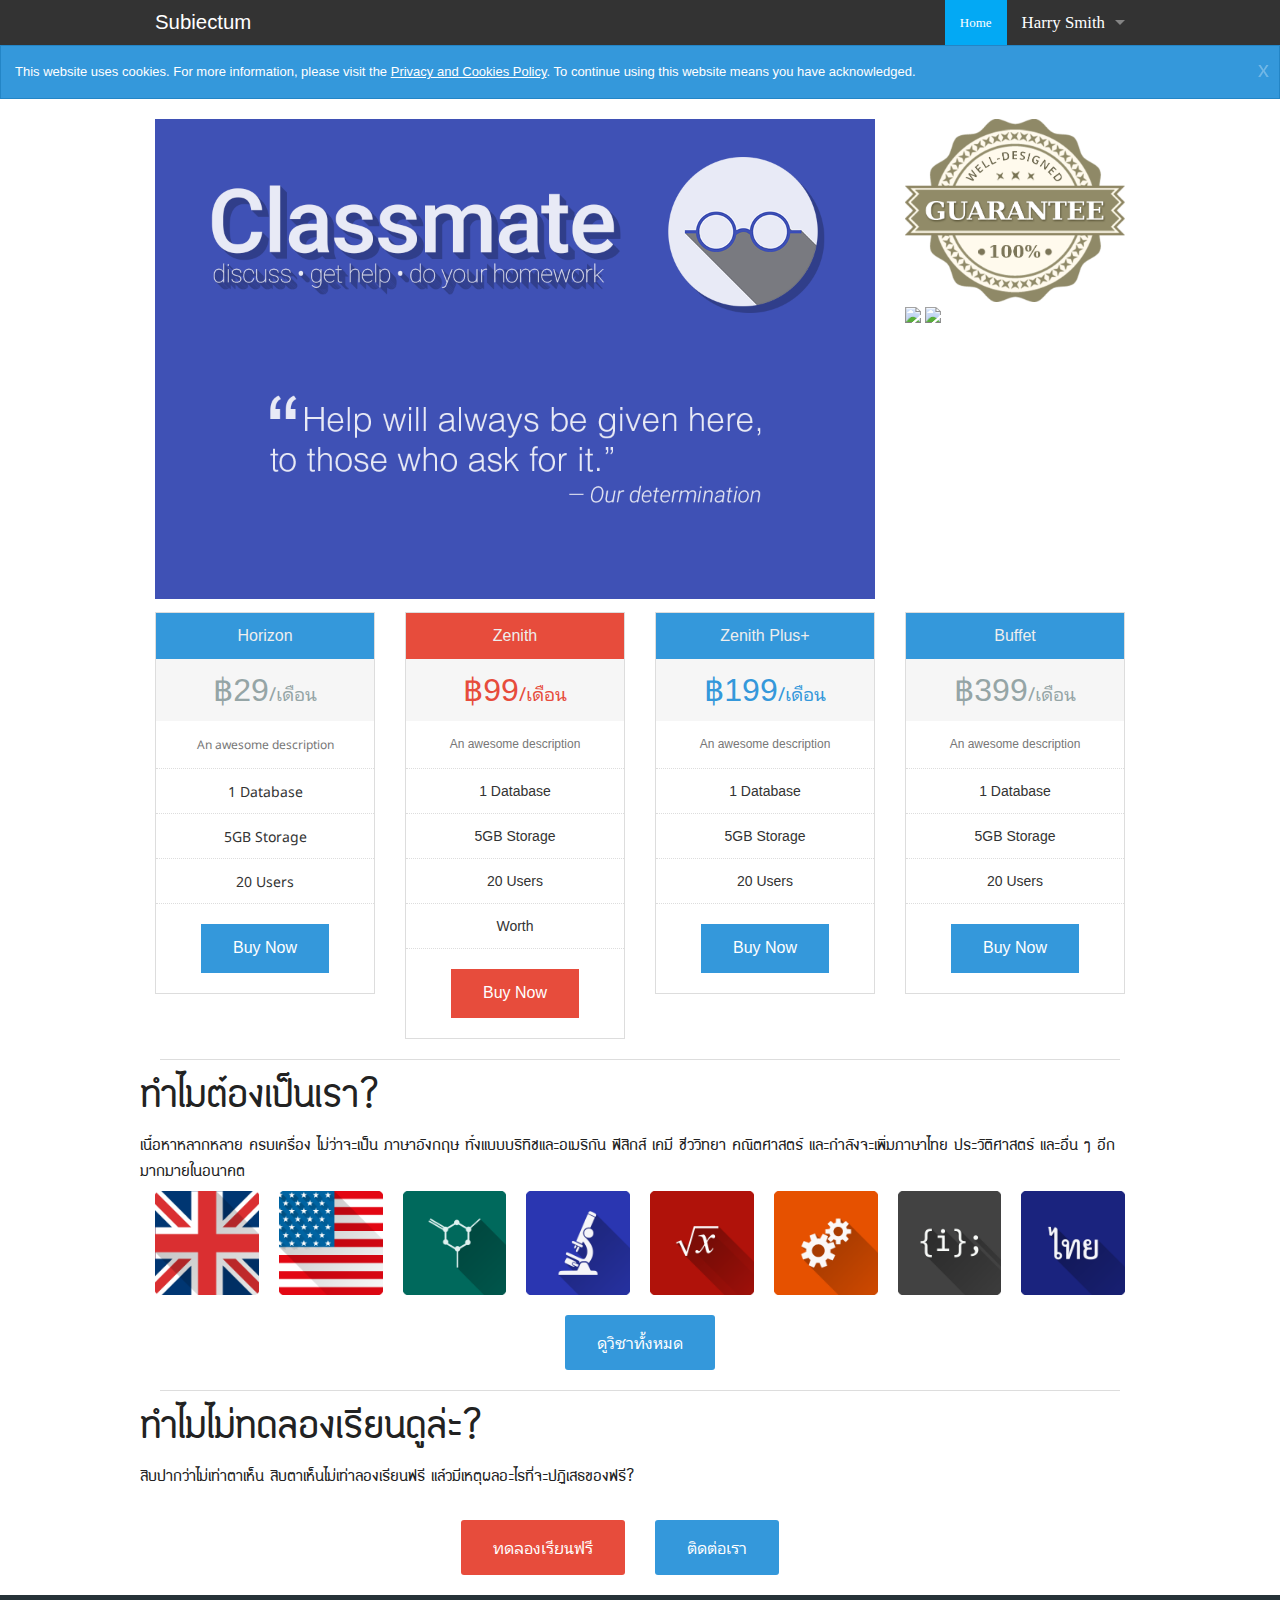
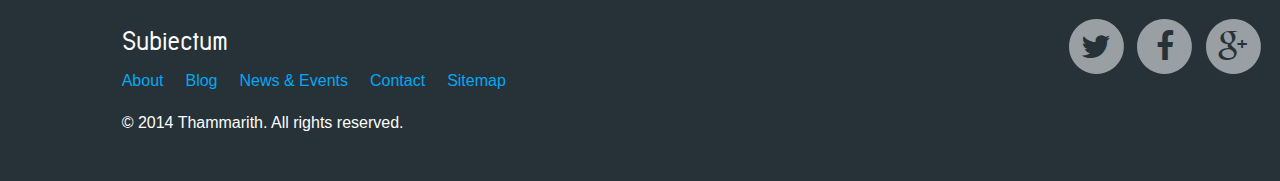
==== commit 47e78fb5: "Change font to Pensuk for headers" ====
--- a/index.html
+++ b/index.html
@@ -43,6 +43,10 @@
 		</nav>
 	</div>
 
+	<div data-alert class="alert-box">
+	  This website uses cookies. For more information, please visit the <a href="#" class="white">Privacy and Cookies Policy</a>. To continue using this website means you have acknowledged.
+	  <a href="#" class="close Montserrat" style="font-color: #ffffff; color: #ffffff;">x</a>
+	</div>
 	
     <div class="row" style="margin-top: 1%;">
 		<div class="large-9 columns">
--- a/css/font.css
+++ b/css/font.css
@@ -8,15 +8,32 @@
 	font-family: THnf, 'Noto Sans';
 	}
 @font-face {
-    font-family: THbf;
+    font-family: THnfB;
     src: url('font/NotoSansThai-Bold.ttf');
     font-weight: bold;
 }
-
-.THb {
-	font-family: THbf 'Noto Sans';
+.THnB {
+	font-family: THnfB, 'Noto Sans';
 	font-weight: bold;
 	}
+	
+@font-face {
+    font-family: THpf;
+    src: url('font/EDPenSook-NormalTone.ttf');
+}
+.THp {
+	font-family: THpf;
+	}
+@font-face {
+    font-family: THpfb;
+    src: url('font/EDPenSook-NormalToneBold.ttf');
+	font-weight: bold;
+}	
+.THpB {
+	font-family: THpfB;
+	font-weight: bold;
+	}
+	
 .Roboto {
 	font-family: Roboto, sans-serif;
 	}
@@ -45,9 +62,13 @@
 	text-shadow: rgba(0,0,0,.01) 0 0 1px;
 	}
 h1, h2, h3, h4, h5, h6 {
-	font-family: THnf, Montserrat, sans-serif;
+	font-family: THpfb, THnf, 'Noto Sans', Montserrat, sans-serif;
 	}
 p {
-	font-family: 'Open Sans', sans-serif;
+	font-family: THnf, 'Noto Sans', 'Open Sans', sans-serif;
 	//font-weight: 300;
-	}+	}
+a.white {
+	color: #ffffff;
+	text-decoration: underline;
+}